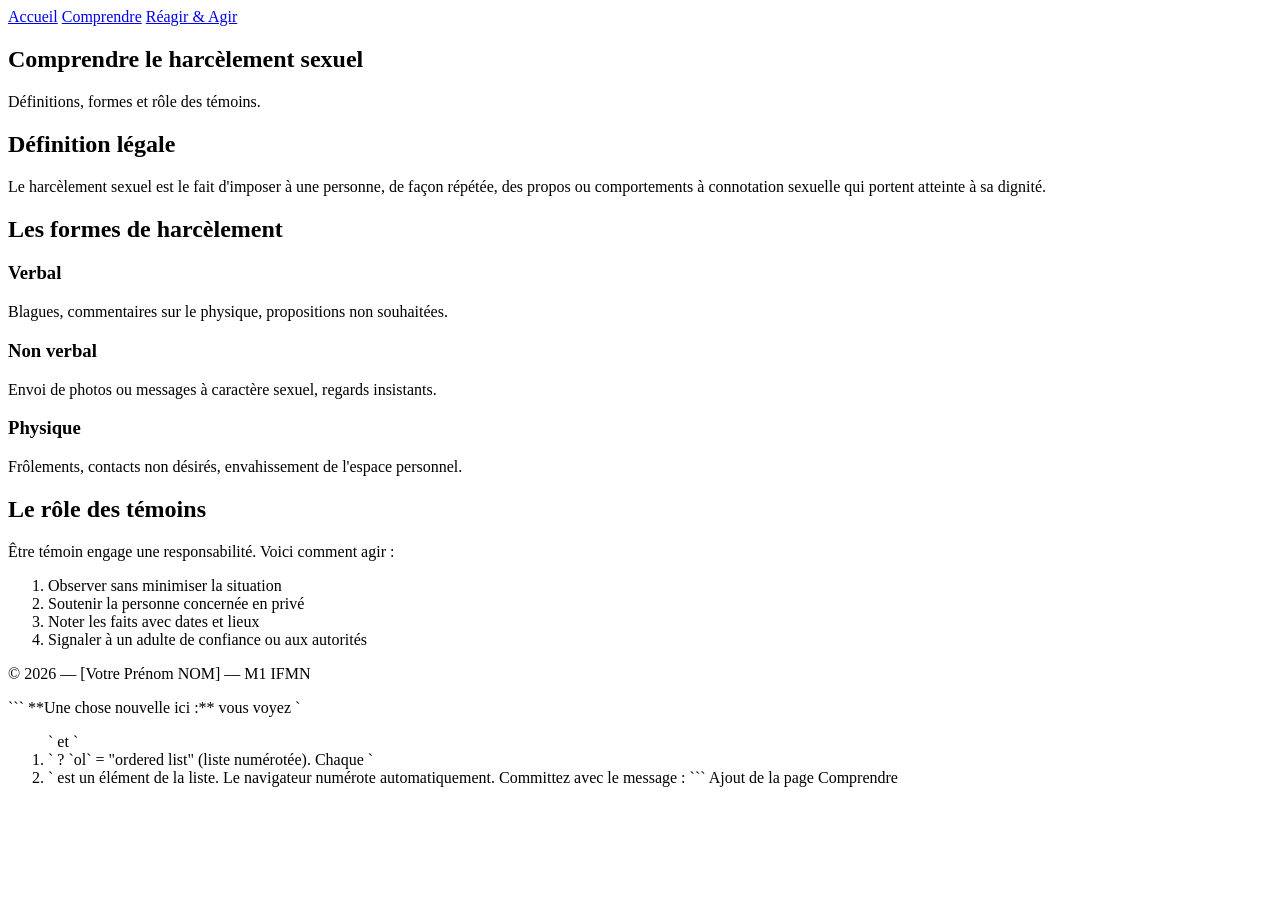
==== comprendre.html @ e37b1f3f "Create comprendre.html" ====
<!DOCTYPE html>
<html lang="fr">

<head>
  <meta charset="UTF-8">
  <meta name="viewport" content="width=device-width, initial-scale=1.0">
  <title>Comprendre — Formation Harcèlement Scolaire</title>
</head>

<body>

  <!-- LE MENU DE NAVIGATION -->
  <header>
    <nav>
      <a href="index.html">Accueil</a>
      <a href="comprendre.html">Comprendre</a>
      <a href="agir.html">Réagir & Agir</a>
    </nav>
  </header>

  <!-- LE CONTENU PRINCIPAL -->
  <main>

    <section>
      <h1>Comprendre le harcèlement sexuel</h1>
      <p>Définitions, formes et rôle des témoins.</p>
    </section>

    <section>
      <h2>Définition légale</h2>
      <p>Le harcèlement sexuel est le fait d'imposer à une personne, de façon répétée, des propos ou comportements à connotation sexuelle qui portent atteinte à sa dignité.</p>
    </section>

    <section>
      <h2>Les formes de harcèlement</h2>

      <article>
        <h3>Verbal</h3>
        <p>Blagues, commentaires sur le physique, propositions non souhaitées.</p>
      </article>

      <article>
        <h3>Non verbal</h3>
        <p>Envoi de photos ou messages à caractère sexuel, regards insistants.</p>
      </article>

      <article>
        <h3>Physique</h3>
        <p>Frôlements, contacts non désirés, envahissement de l'espace personnel.</p>
      </article>

    </section>

    <section>
      <h2>Le rôle des témoins</h2>
      <p>Être témoin engage une responsabilité. Voici comment agir :</p>

      <ol>
        <li>Observer sans minimiser la situation</li>
        <li>Soutenir la personne concernée en privé</li>
        <li>Noter les faits avec dates et lieux</li>
        <li>Signaler à un adulte de confiance ou aux autorités</li>
      </ol>

    </section>

  </main>

  <!-- LE PIED DE PAGE -->
  <footer>
    <p>© 2026 — [Votre Prénom NOM] — M1 IFMN</p>
  </footer>

</body>
</html>
```

**Une chose nouvelle ici :** vous voyez `<ol>` et `<li>` ? `ol` = "ordered list" (liste numérotée). Chaque `<li>` est un élément de la liste. Le navigateur numérote automatiquement.

Committez avec le message :
```
Ajout de la page Comprendre
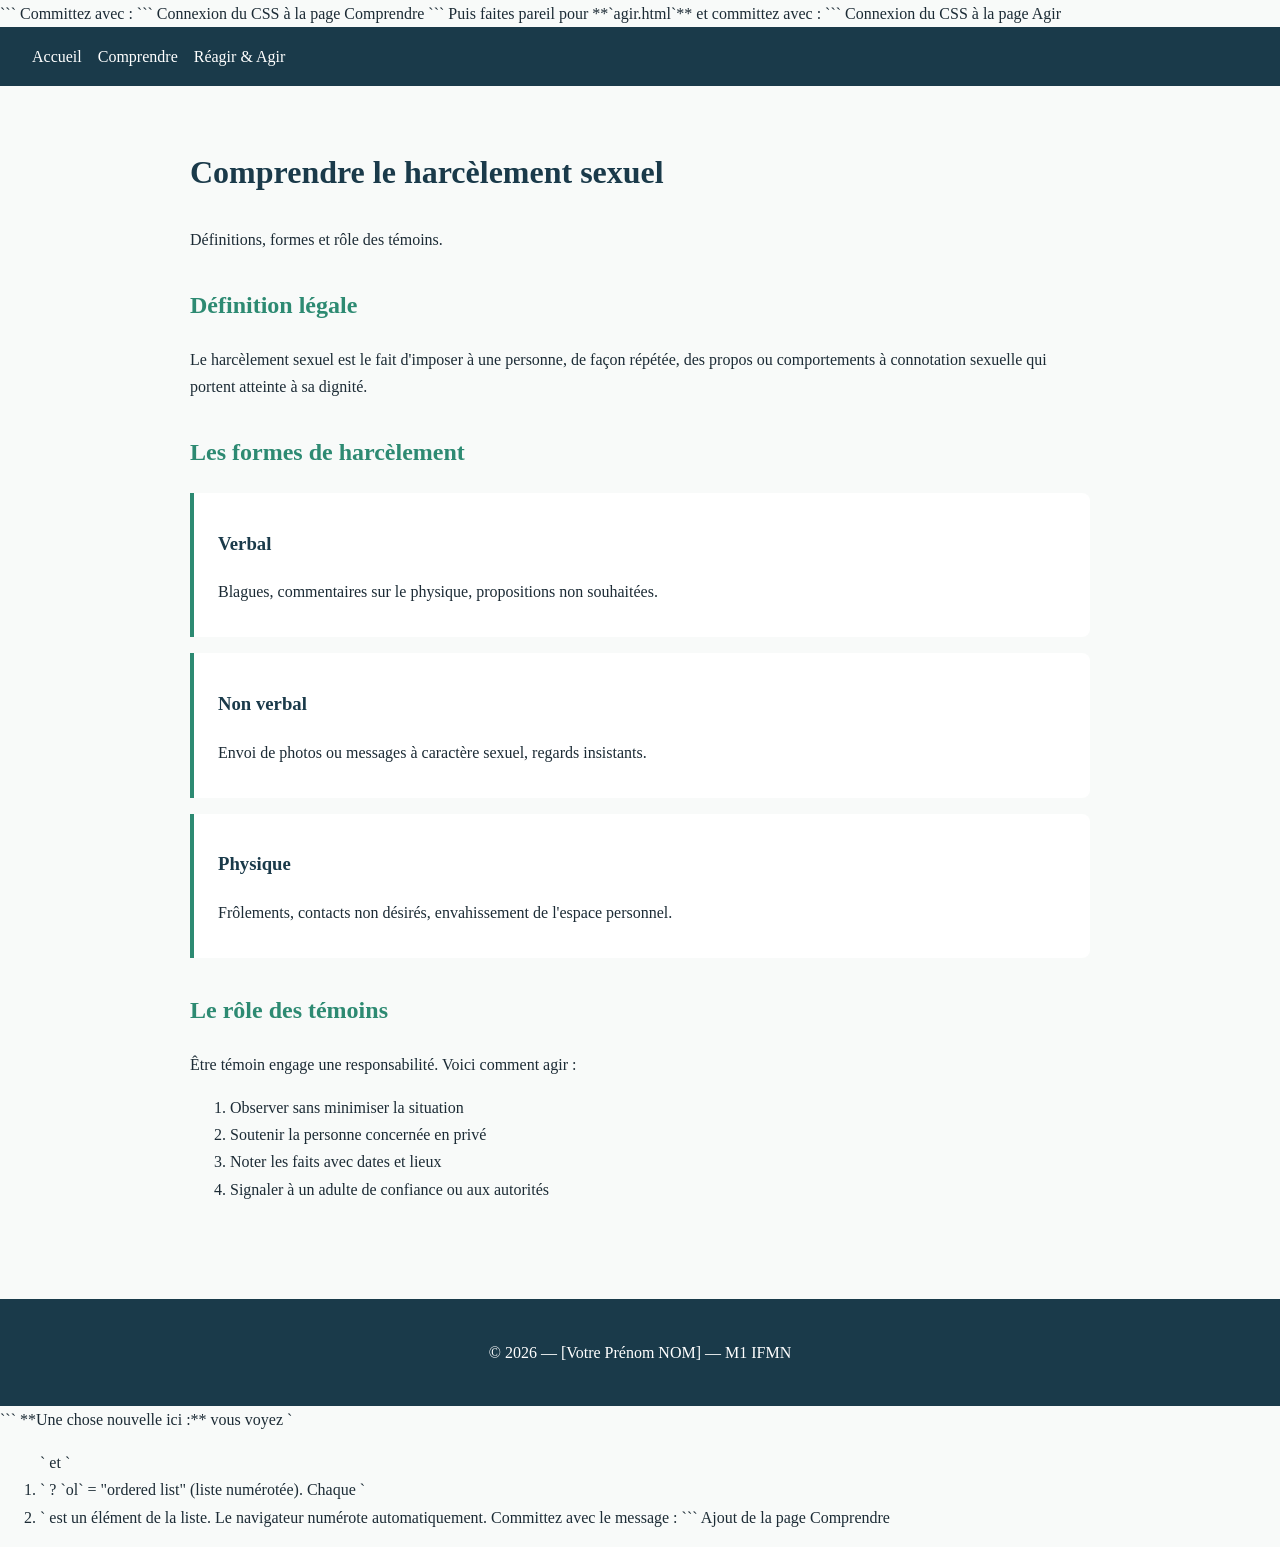
==== commit cb5b165f: "Update comprendre.html" ====
--- a/comprendre.html
+++ b/comprendre.html
@@ -4,6 +4,17 @@
 <head>
   <meta charset="UTF-8">
   <meta name="viewport" content="width=device-width, initial-scale=1.0">
+  <link rel="stylesheet" href="css/style.css">
+```
+
+Committez avec :
+```
+Connexion du CSS à la page Comprendre
+```
+
+Puis faites pareil pour **`agir.html`** et committez avec :
+```
+Connexion du CSS à la page Agir
   <title>Comprendre — Formation Harcèlement Scolaire</title>
 </head>
 
--- a/css/style.css
+++ b/css/style.css
@@ -0,0 +1,83 @@
+/* ================================================
+   STYLE PRINCIPAL
+   Projet : Formation Harcèlement Scolaire
+   Auteur : [Votre Prénom NOM]
+   Date   : Février 2026
+   ================================================ */
+
+/* -- VARIABLES : couleurs et polices du site -- */
+:root {
+  --couleur-principale : #1a3a4a;
+  --couleur-accent     : #2d8a72;
+  --couleur-fond       : #f8faf9;
+  --couleur-texte      : #1c2b35;
+}
+
+/* -- BASE : styles généraux -- */
+body {
+  font-family      : Georgia, serif;
+  background-color : var(--couleur-fond);
+  color            : var(--couleur-texte);
+  margin           : 0;
+  padding          : 0;
+  line-height      : 1.7;
+}
+
+/* -- NAVIGATION -- */
+nav {
+  background-color : var(--couleur-principale);
+  padding          : 1rem 2rem;
+  display          : flex;
+  gap              : 1rem;
+}
+
+nav a {
+  color           : white;
+  text-decoration : none;
+  font-size       : 1rem;
+}
+
+nav a:hover {
+  text-decoration : underline;
+}
+
+/* -- TITRES -- */
+h1 {
+  color     : var(--couleur-principale);
+  font-size : 2rem;
+}
+
+h2 {
+  color       : var(--couleur-accent);
+  font-size   : 1.5rem;
+  margin-top  : 2rem;
+}
+
+h3 {
+  color : var(--couleur-principale);
+}
+
+/* -- CONTENU PRINCIPAL -- */
+main {
+  max-width : 900px;
+  margin    : 0 auto;
+  padding   : 2rem;
+}
+
+/* -- ARTICLES -- */
+article {
+  background    : white;
+  border-left   : 4px solid var(--couleur-accent);
+  padding       : 1rem 1.5rem;
+  margin-bottom : 1rem;
+  border-radius : 0 8px 8px 0;
+}
+
+/* -- PIED DE PAGE -- */
+footer {
+  background-color : var(--couleur-principale);
+  color            : white;
+  text-align       : center;
+  padding          : 1.5rem;
+  margin-top       : 3rem;
+}
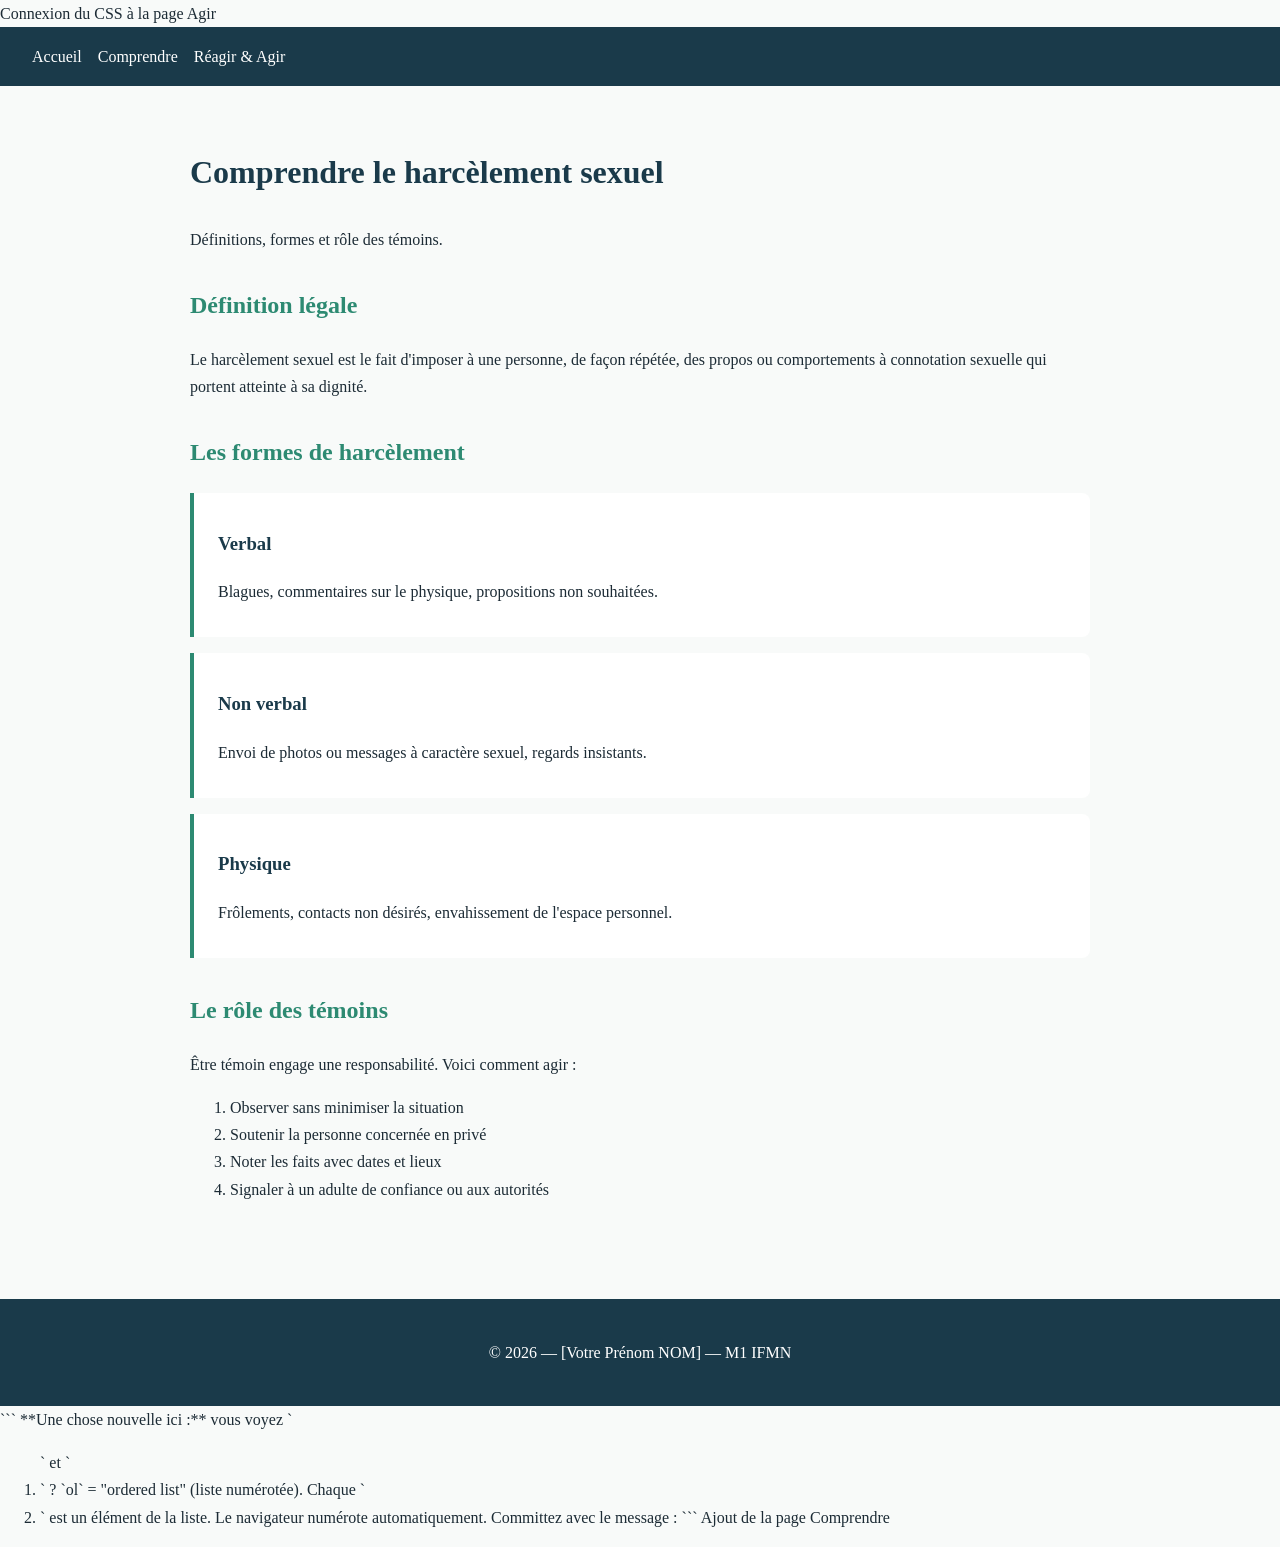
==== commit 1ee83f51: "Update comprendre.html" ====
--- a/comprendre.html
+++ b/comprendre.html
@@ -5,15 +5,6 @@
   <meta charset="UTF-8">
   <meta name="viewport" content="width=device-width, initial-scale=1.0">
   <link rel="stylesheet" href="css/style.css">
-```
-
-Committez avec :
-```
-Connexion du CSS à la page Comprendre
-```
-
-Puis faites pareil pour **`agir.html`** et committez avec :
-```
 Connexion du CSS à la page Agir
   <title>Comprendre — Formation Harcèlement Scolaire</title>
 </head>
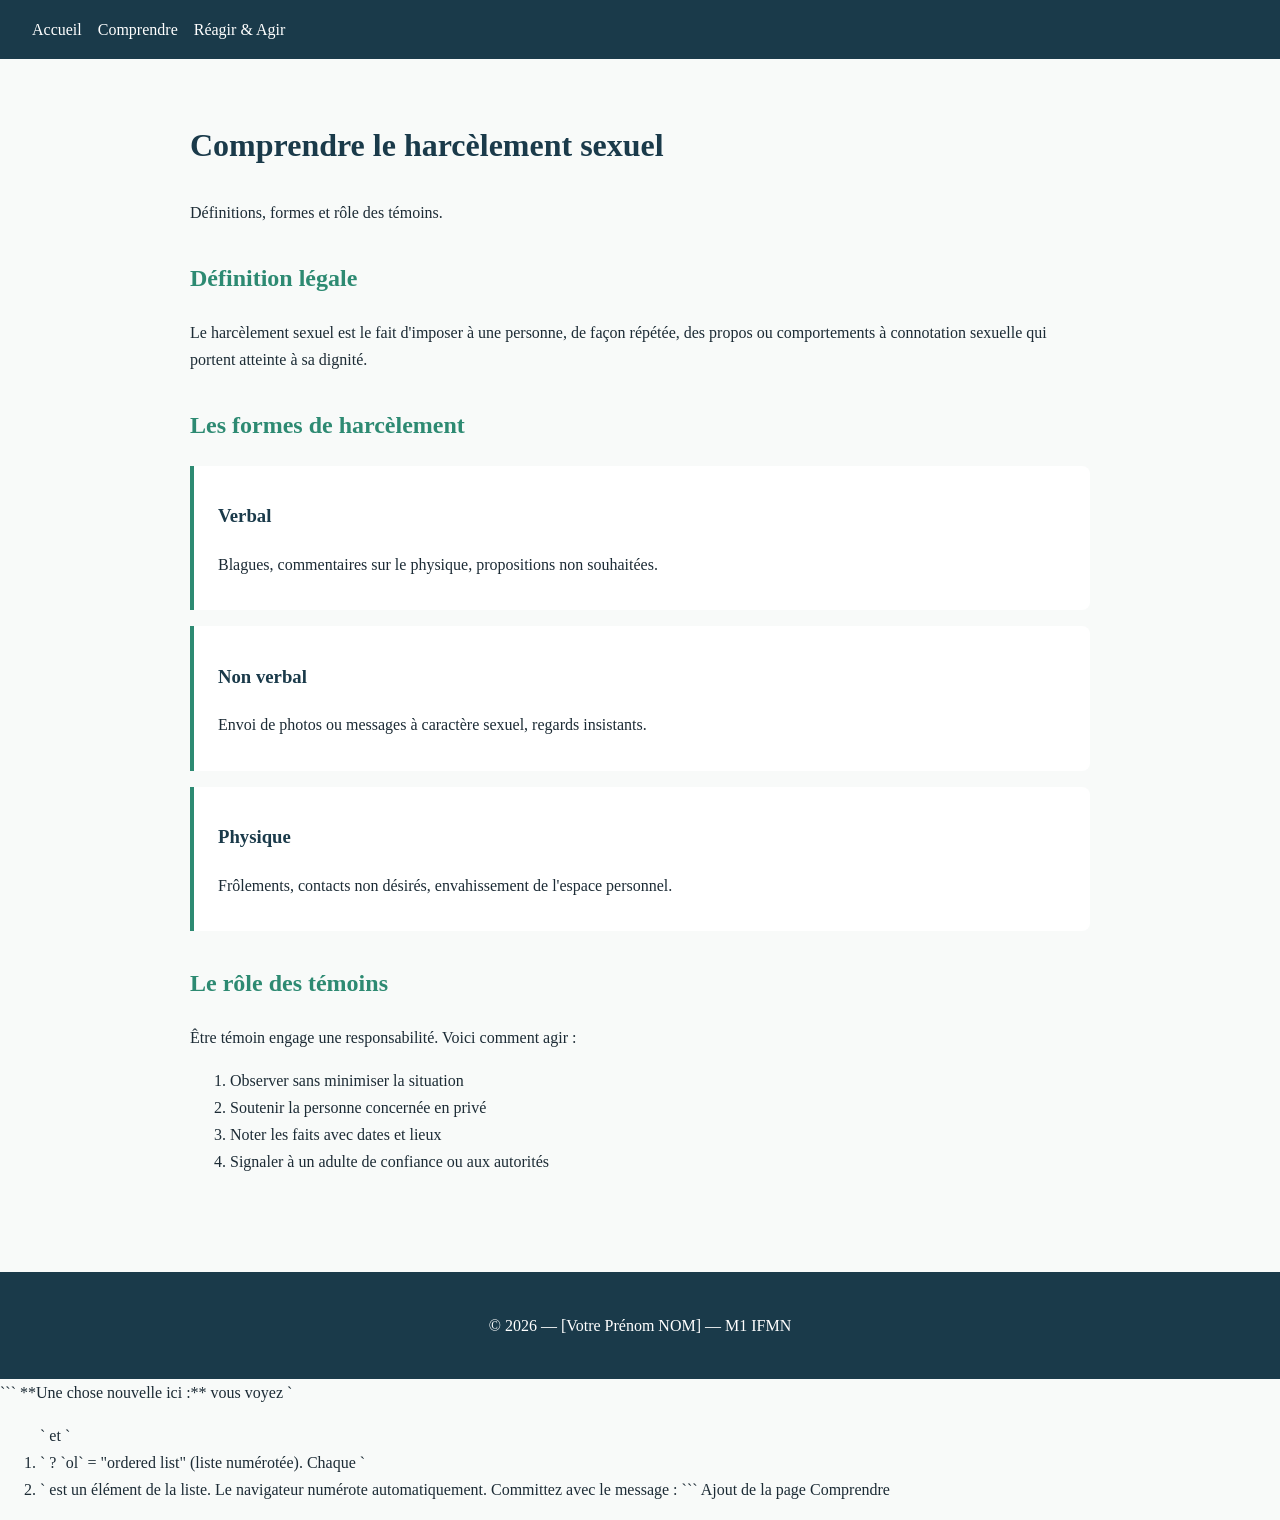
==== commit 1762c9bf: "Update comprendre.html" ====
--- a/comprendre.html
+++ b/comprendre.html
@@ -5,7 +5,6 @@
   <meta charset="UTF-8">
   <meta name="viewport" content="width=device-width, initial-scale=1.0">
   <link rel="stylesheet" href="css/style.css">
-Connexion du CSS à la page Agir
   <title>Comprendre — Formation Harcèlement Scolaire</title>
 </head>
 
